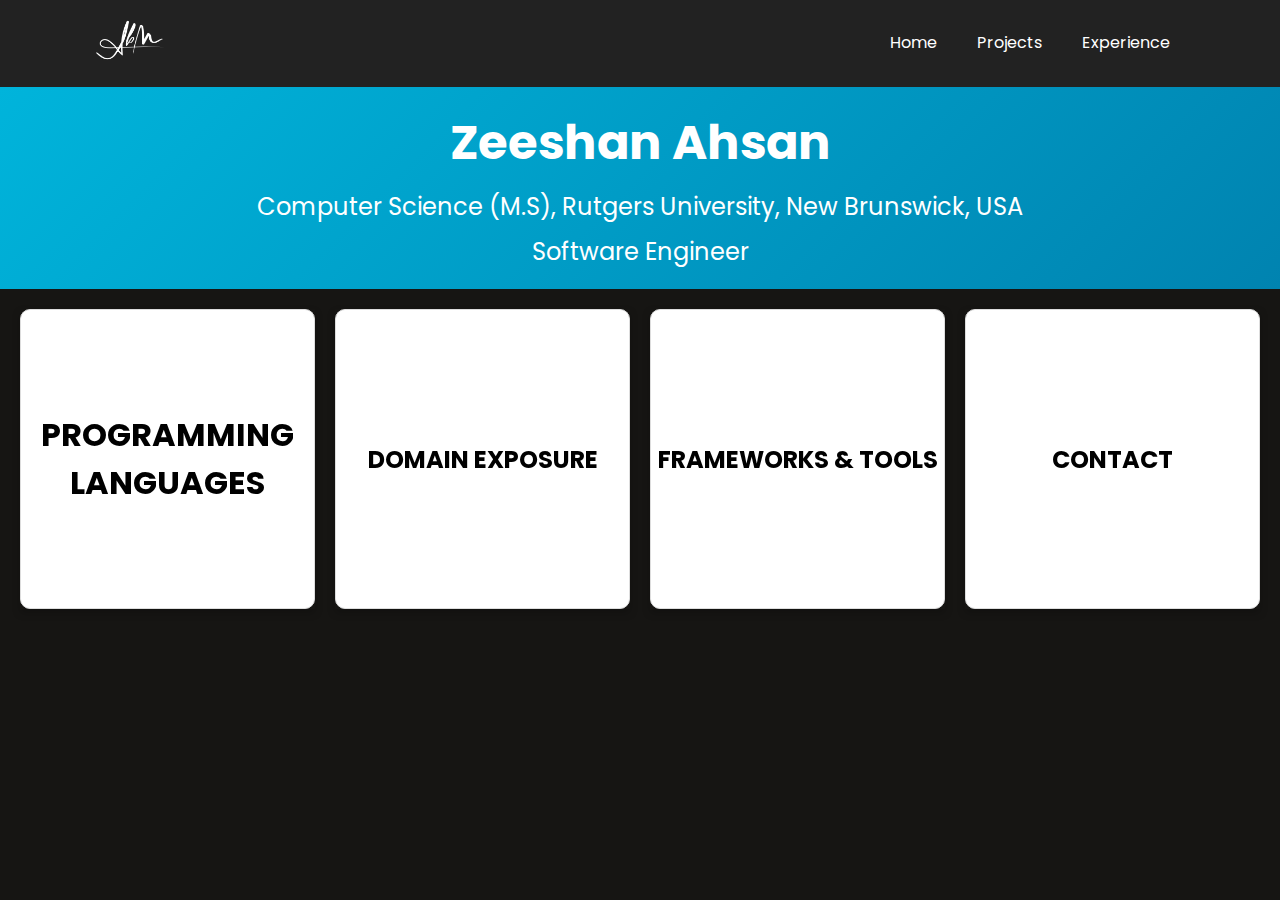
==== index.html @ 5fd32c17 "Modified skills" ====
<!DOCTYPE html>
<html lang="en">
  <head>
    <meta charset="UTF-8" />
    <meta name="viewport" content="width=device-width, initial-scale=1.0" />

    <link
      href="https://fonts.googleapis.com/css2?family=Poppins:wght@400;500;600;700;800&display=swap"
      rel="stylesheet"
    />
    <title>Zeeshan Portfolio Website</title>

    <link rel="stylesheet" href="./static/style.css" />
    <style>
      body,
      html {
        margin: 0;
        padding: 0;
        width: 100%;
        height: 100%;
        font-family: "Poppins", sans-serif;
      }

      .mycontainer {
        display: flex;
        justify-content: space-between;
        align-items: center;
        padding: 10px;
        box-sizing: border-box;
        flex-wrap: wrap;
      }

      .card {
        flex: 1;
        margin: 10px;
        perspective: 1000px;
        max-width: 30%;
        box-sizing: border-box;
      }

      .card-inner {
        position: relative;
        width: 100%;
        height: 300px;
        text-align: center;
        transition: transform 0.6s;
        transform-style: preserve-3d;
        box-shadow: 0 4px 8px 0 rgba(0, 0, 0, 0.2);
        cursor: pointer;
      }

      .card:hover .card-inner,
      .card.active .card-inner {
        transform: rotateY(180deg);
      }

      .card-front,
      .card-back {
        position: absolute;
        width: 100%;
        height: 100%;
        backface-visibility: hidden;
        display: flex;
        align-items: center;
        justify-content: center;
        border-radius: 10px;
      }

      .card-front {
        background-color: #ffffff;
        color: black;
      }

      .card-back {
        background-color: #18b5af;
        color: white;
        transform: rotateY(180deg);
      }

      .about-text h2 {
        margin: 10px 0;
        padding: 5px 0;
      }

      .profile {
        display: flex;
        flex-direction: column;
        align-items: center;
        justify-content: center;
        height: auto;
        background: linear-gradient(135deg, #00b4db, #0083b0);
        color: white;
        padding: 20px;
        box-sizing: border-box;
        text-align: center;
      }

      .profile h1 {
        margin: 0;
        font-size: 3em;
      }

      .profile p {
        margin: 10px 0 0;
        font-size: 1.5em;
      }

      @media (max-width: 768px) {
        .mycontainer {
          flex-direction: column;
          align-items: flex-start;
        }

        .card {
          max-width: 100%;
          margin: 10px 0;
        }

        .profile h1 {
          font-size: 2em;
        }

        .profile p {
          font-size: 1em;
        }
      }
    </style>
  </head>
  <body>
    <header>
      <nav>
        <div class="logo">
          <img src="./static/logo.png" alt="logo" />
        </div>
        <div class="navbar">
          <div><a href="./index.html">Home</a></div>
          <div><a href="./projects.html">Projects</a></div>
          <div><a href="./experience.html">Experience</a></div>
        </div>
      </nav>
    </header>
    <section class="profile">
      <h1>Zeeshan Ahsan</h1>
      <p>Computer Science (M.S), Rutgers University, New Brunswick, USA</p>
      <p>Software Engineer</p>
    </section>
    <section class="mycontainer about">
      <div class="card">
        <div class="card-inner">
          <div class="card-front">
            <h1>PROGRAMMING LANGUAGES</h1>
          </div>
          <div class="card-back">
            <h2>C++, Python, Java, Kotlin, SQL, Git</h2>
          </div>
        </div>
      </div>
      <div class="card">
        <div class="card-inner">
          <div class="card-front">
            <h2>DOMAIN EXPOSURE</h2>
          </div>
          <div class="card-back">
            <h3>Automated Driving & Assistance Systems, Vehicle Navigation & Infotainment Systems, 
              Artificial Intelligence, Machine Learning, Service Oriented Architecture, Infrastructure as Code, Distributed Systems,
              Microservice Architecture.
            </h3>
          </div>
        </div>
      </div>
      <div class="card">
        <div class="card-inner">
          <div class="card-front">
            <h2>FRAMEWORKS & TOOLS</h2>
          </div>
          <div class="card-back">
            <h3>
              NumPy, Pandas, Tensorflow, Spring Boot, REST API's, SOAP Webservices, Android, Django,
              FastAPI, AWS, Linux, PyTorch, D3.js, ELK, Docker, Kubernetes, GitHub
              Redis, Terraform, GitHub Actions.
            </h3>
          </div>
        </div>
      </div>
      <div class="card">
        <div class="card-inner">
          <div class="card-front">
            <h2>CONTACT</h2>
          </div>
          <div class="card-back">
            <h3>
              Email :
              <a color: white;href="zeeshan.ahsan15@gmail.com">zeeshan.ahsan15@gmail.com</a>
              <br>
              <a color: white;href="z.ahsan@rutgers.edu">z.ahsan@rutgers.edu</a>
              <br>
              <br>
              Mobile : +1-848-313-4738
            </h3>
          </div>
        </div>
      </div>
    </section>
    <script>
      let activeCard = null;

      document.querySelectorAll(".card").forEach((card) => {
        card.addEventListener("click", function () {
          if (activeCard && activeCard !== card) {
            activeCard.classList.remove("active");
          }

          card.classList.toggle("active");
          activeCard = card.classList.contains("active") ? card : null;
        });
      });
    </script>
  </body>
</html>
---- static/style.css ----
/* Existing styles */
* {
  margin: 0;
  padding: 0;
  box-sizing: border-box;
}
body {
  font-family: "Poppins", sans-serif;
  background-color: #161513;
  color: #c5c5c5;
}
a {
  text-decoration: none;
}
header {
  background-color: #222;
}
nav {
  display: flex;
  justify-content: space-between;
  width: 1100px;
  margin: 0 auto;
}
.logo img {
  width: 80px;
}
.navbar {
  display: flex;
}
.navbar div {
  padding: 30px 20px;
}
.navbar a {
  color: #fff;
}
.container {
  width: 1100px;
  margin: 0 auto;
  padding: 80px 20px;
}
.avatar img {
  width: 251px;
}
.about {
  text-align: center;
}
.about-text {
  width: 652px;
  margin: 30px auto;
}
.about-text h1 {
  font-size: 55px;
  line-height: 1;
  color: #fff;
}
.about-text h2 {
  font-size: 55px;
  line-height: 1;
  color: #fff;
}
.about-text h1 > span {
  background: var(
    --Primary-Gradient,
    linear-gradient(116deg, #ff8660 71.79%, #9a33ff 95.51%)
  );
  background-clip: text;
  -webkit-background-clip: text;
  -webkit-text-fill-color: transparent;
}
.about-text p {
  font-size: 18px;
  margin-top: 30px;
}
.about-btn {
  margin-top: 30px;
}
.btn-primary {
  width: 195px;
  height: 64px;
  border-radius: 50px;
  border: 1px solid var(--Primary-Color, #fff);
  background: linear-gradient(
      0deg,
      var(--Primary-Color, #fff) 0%,
      var(--Primary-Color, #fff) 100%
    ),
    var(--Primary-Color, #fff);
  font-size: 22px;
  margin-right: 20px;
}
.btn-secondary {
  width: 195px;
  height: 64px;
  background: none;
  border: 2px solid #fff;
  border-radius: 50px;
  font-size: 22px;
  color: #fff;
}
.experience-with {
  text-align: center;
}
.experience-with h2 {
  font-size: 20px;
}
.experience-with-lang {
  display: flex;
  width: 500px;
  margin: 50px auto;
  justify-content: space-between;
}
.experience-with-lang img {
  width: 42px;
  cursor: pointer;
}
.primary-heading {
  text-align: center;
  font-size: 35px;
}
.heading-project {
  background: var(
    --Orange-Gradient,
    linear-gradient(180deg, #ff8660 0%, #d5491d 100%)
  );
  background-clip: text;
  -webkit-background-clip: text;
  -webkit-text-fill-color: transparent;
}
.projects {
  display: flex;
  justify-content: space-between;
  margin: 40px 0;
}
.project-item {
  background: #2a2a2a;
  margin: 20px;
  border-radius: 18px 18px 0 0;
}
.project-item img {
  width: 100%;
  border-radius: 18px 18px 0 0;
}
.project-title {
  padding: 15px;
}
.project-title h3 {
  color: #fff;
}
.project-title a {
  color: #fff;
}
.heading-experience {
  background: var(
    --Blue-Gradient,
    linear-gradient(180deg, #5badff 0%, #1373d1 100%)
  );
  background-clip: text;
  -webkit-background-clip: text;
  -webkit-text-fill-color: transparent;
}
.experience-item {
  padding: 30px 0;
}
.experience-title-container {
  display: flex;
  justify-content: space-between;
  align-items: center;
  margin-bottom: 20px;
}
.experience-title-container .date {
  margin-left: auto;
}
.experience-title {
  color: #fff;
  font-size: 22px;
  font-weight: bold;
  margin-left: 10px;
}
footer {
  background-color: #191919;
}
footer h2 {
  color: #fff;
  font-size: 24px;
  margin-bottom: 20px;
}
footer p {
  font-size: 15px;
}
.email-container {
  display: flex;
  align-items: center;
  margin-top: 40px;
}
.email-container img {
  margin-right: 10px;
}
.social-links {
  display: flex;
  margin-top: 40px;
}
.social-links img {
  margin-right: 20px;
}

/* Card Container */
.card-container {
  display: flex;
  flex-wrap: wrap;
  gap: 20px;
  justify-content: center;
  padding: 20px;
}
/* Individual Card */
.card {
  perspective: 1000px; /* Required for 3D flip effect */
  width: 400px;
  height: 430px;
}
.card-inner {
  position: relative;
  width: 100%;
  height: 100%;
  transition: transform 0.6s;
  transform-style: preserve-3d;
}
.card:hover .card-inner,
.card.active .card-inner {
  transform: rotateY(180deg);
}
/* .card:active .card-inner {
  transform: rotateY(180deg);
} */
/* Card Front and Back */
.card-front,
.card-back {
  position: absolute;
  width: 100%;
  height: 100%;
  backface-visibility: hidden;
  -webkit-backface-visibility: hidden; /* Safari */
}
.card-front {
  background: #ffe5b4;
  border: 1px solid #ddd;
  border-radius: 8px;
  display: flex;
  align-items: center;
  justify-content: center;
  color: #171616;
}
.card-back {
  background: #e6e6fa;
  border: 1px solid #ddd;
  border-radius: 8px;
  color: #666;
  transform: rotateY(180deg);
  padding: 20px;
  box-sizing: border-box;
}
.card-title {
  font-size: 1.5em;
  text-align: center;
}
.card-description {
  font-size: 1em;
  margin-bottom: 15px;
}
.card-tools {
  font-size: 0.9em;
  color: #747373;
}
/* Responsive Styles */
@media (max-width: 768px) {
  nav {
    flex-direction: column;
    align-items: center;
    width: 100%;
  }
  .navbar {
    flex-direction: column;
    align-items: center;
    width: 100%;
  }
  .navbar div {
    padding: 10px 0;
  }
  .container {
    width: 100%;
    padding: 20px;
  }
  .projects {
    flex-direction: column;
    align-items: center;
  }
  .project-item {
    width: 100%;
    margin: 20px 0;
  }
}
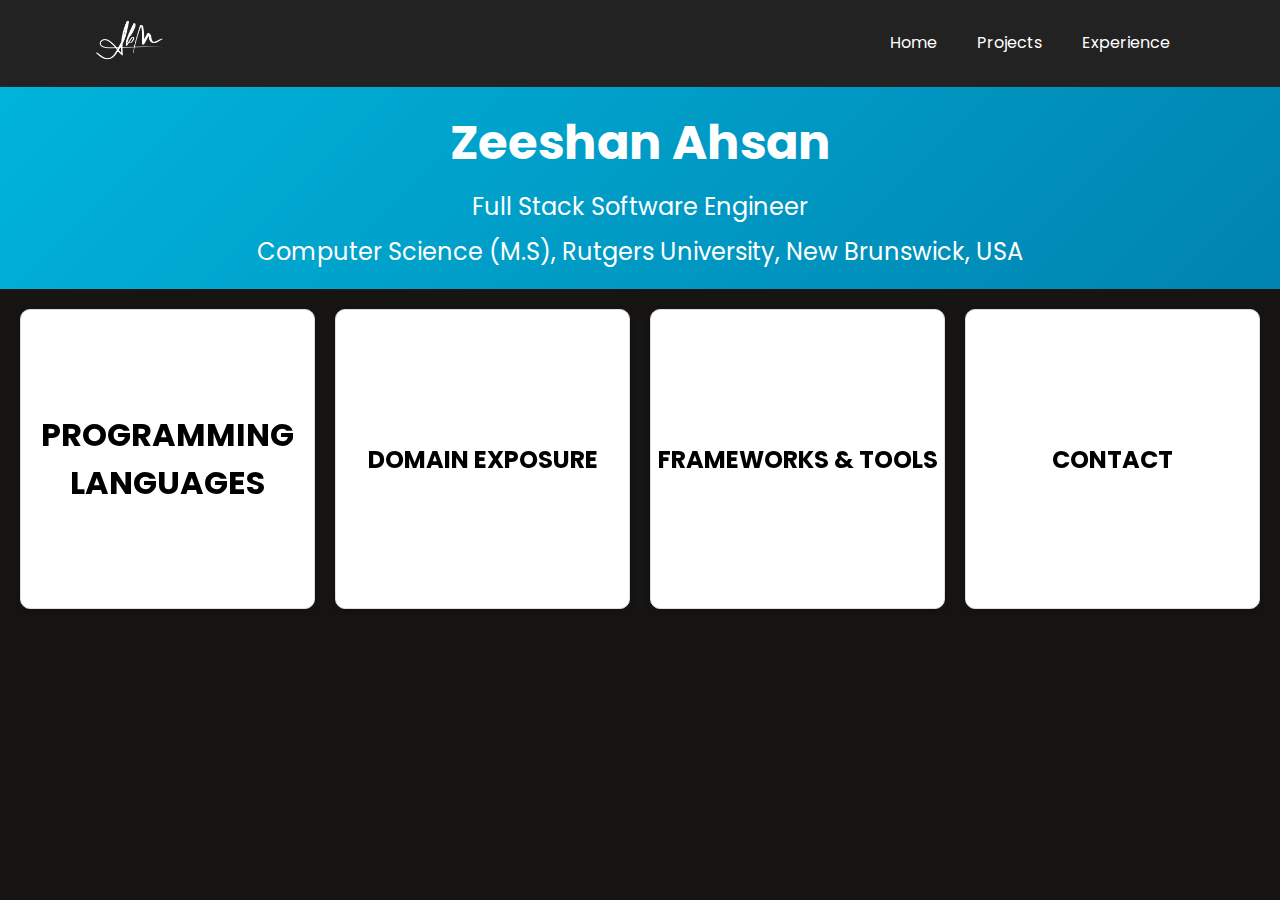
==== commit 6f9c0a6d: "update exp" ====
--- a/index.html
+++ b/index.html
@@ -141,8 +141,8 @@
     </header>
     <section class="profile">
       <h1>Zeeshan Ahsan</h1>
+      <p>Full Stack Software Engineer</p>
       <p>Computer Science (M.S), Rutgers University, New Brunswick, USA</p>
-      <p>Software Engineer</p>
     </section>
     <section class="mycontainer about">
       <div class="card">
@@ -151,7 +151,7 @@
             <h1>PROGRAMMING LANGUAGES</h1>
           </div>
           <div class="card-back">
-            <h2>C++, Python, Java, Kotlin, SQL, Git</h2>
+            <h2>Java, Python, C++, Kotlin, SQL, Git</h2>
           </div>
         </div>
       </div>
@@ -161,9 +161,8 @@
             <h2>DOMAIN EXPOSURE</h2>
           </div>
           <div class="card-back">
-            <h3>Automated Driving & Assistance Systems, Vehicle Navigation & Infotainment Systems, 
-              Artificial Intelligence, Machine Learning, Service Oriented Architecture, Infrastructure as Code, Distributed Systems,
-              Microservice Architecture.
+            <h3>Distributed Systems, Microservice Architecture, Service Oriented Architecture, System Design, 
+              Data Structure & Algorithms, Test Driven Development, Pair Programming, Machine Learning, Artificial Intelligence.
             </h3>
           </div>
         </div>
@@ -175,9 +174,9 @@
           </div>
           <div class="card-back">
             <h3>
-              NumPy, Pandas, Tensorflow, Spring Boot, REST API's, SOAP Webservices, Android, Django,
-              FastAPI, AWS, Linux, PyTorch, D3.js, ELK, Docker, Kubernetes, GitHub
-              Redis, Terraform, GitHub Actions.
+              Java, SpringBoot, REST API, SOAP Webservices, Git, Angular, Jenkins, Docker, Kubernetes, 
+              SQL, PostgreSQL, Linux, Maven, AWS DynamoDB, Redis, AWS, GitHub Actions, Swagger, JUnit, TestNG, ElasticSearch, Apache Kafka, Solace, Logstash, Kibana, 
+              Kotlin, C++, Django, FastAPI, D3.js, Terraform, Locust, Python, Numpy, Pandas, PyTorch.
             </h3>
           </div>
         </div>
